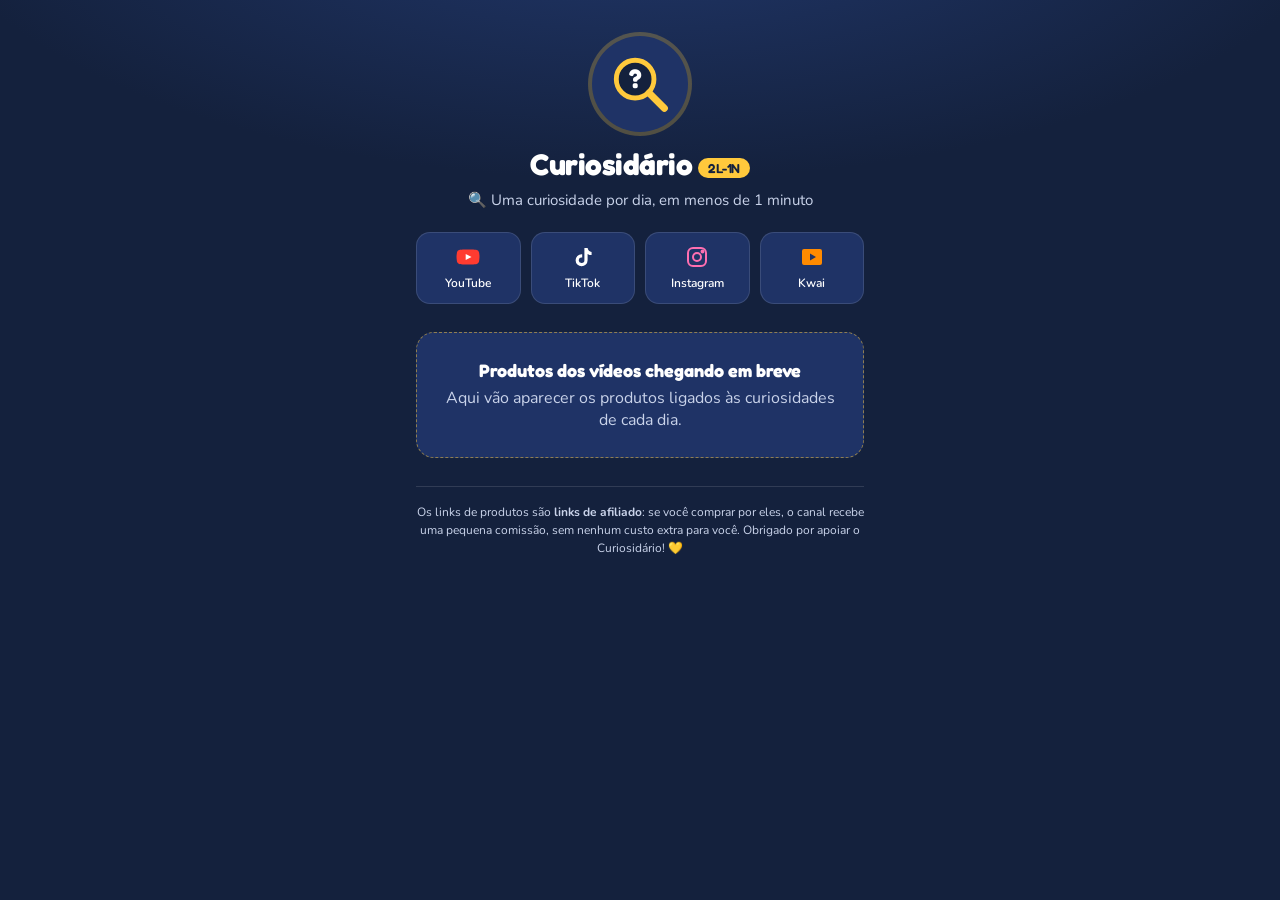
==== index.html @ 4da4e901 "Pagina da bio" ====
<!doctype html>
<html lang="pt-BR">
<head>
<meta charset="utf-8">
<meta name="viewport" content="width=device-width, initial-scale=1">
<title>Curiosidário 2L-1N</title>
<meta name="description" content="Uma curiosidade por dia em menos de 1 minuto. Links do canal e produtos dos vídeos.">
<link rel="preconnect" href="https://fonts.googleapis.com">
<link href="https://fonts.googleapis.com/css2?family=Fredoka:wght@500;600;700&family=Nunito:wght@400;600;700&display=swap" rel="stylesheet">
<style>
:root{--fundo:#14213D;--card:#1F3366;--card2:#25407D;--acento:#FFC93C;--texto:#FFFFFF;--suave:#C9D3EA;--linha:rgba(255,255,255,.12)}
*{box-sizing:border-box}
html,body{margin:0;background:var(--fundo);color:var(--texto);font-family:'Nunito',system-ui,sans-serif}
body{min-height:100vh;background:radial-gradient(1200px 500px at 50% -120px,#22396f 0%,var(--fundo) 60%)}
.wrap{max-width:480px;margin:0 auto;padding:36px 16px 48px}
.topo{text-align:center}
.logo{width:96px;height:96px;border-radius:50%;background:var(--card);display:grid;place-items:center;margin:0 auto 14px;box-shadow:0 0 0 4px rgba(255,201,60,.25)}
h1{font-family:'Fredoka',sans-serif;font-weight:700;font-size:30px;margin:0;letter-spacing:-.5px}
.selo{display:inline-block;font-family:'Fredoka',sans-serif;font-weight:600;font-size:13px;color:var(--fundo);background:var(--acento);padding:2px 10px;border-radius:999px;margin-left:6px;vertical-align:middle}
.tag{color:var(--suave);margin:8px 0 22px;font-size:15px}
.redes{display:grid;grid-template-columns:repeat(4,1fr);gap:10px;margin-bottom:28px}
.rede{display:flex;flex-direction:column;align-items:center;gap:6px;padding:12px 4px;border-radius:14px;background:var(--card);color:var(--texto);text-decoration:none;font-size:12px;font-weight:600;border:1px solid var(--linha);transition:transform .15s,background .15s}
.rede:hover,.rede:focus-visible{background:var(--card2);transform:translateY(-2px);outline:none}
.rede svg{width:24px;height:24px}
h2{font-family:'Fredoka',sans-serif;font-weight:600;font-size:18px;margin:0 0 12px;display:flex;align-items:center;gap:8px}
h2 .pino{width:8px;height:8px;border-radius:50%;background:var(--acento)}
.destaque{display:block;text-decoration:none;color:inherit;background:var(--card);border:2px solid var(--acento);border-radius:18px;overflow:hidden;margin-bottom:28px}
.destaque img{width:100%;aspect-ratio:4/3;object-fit:contain;background:#fff;display:block}
.destaque .info{padding:14px 16px 16px}
.video{font-size:12px;color:var(--acento);font-weight:700;text-transform:uppercase;letter-spacing:.4px}
.nome{font-weight:700;font-size:16px;margin:4px 0 10px;line-height:1.3}
.linha{display:flex;align-items:center;justify-content:space-between;gap:10px}
.preco{font-family:'Fredoka',sans-serif;font-size:20px;font-weight:600}
.botao{background:var(--acento);color:var(--fundo);font-weight:700;padding:9px 16px;border-radius:999px;font-size:14px;white-space:nowrap}
.lista{display:flex;flex-direction:column;gap:10px;margin-bottom:28px}
.item{display:flex;gap:12px;align-items:center;text-decoration:none;color:inherit;background:var(--card);border:1px solid var(--linha);border-radius:14px;padding:10px;transition:background .15s}
.item:hover,.item:focus-visible{background:var(--card2);outline:none}
.item img{width:64px;height:64px;border-radius:10px;object-fit:cover;background:#fff;flex-shrink:0}
.item .t{flex:1;min-width:0}
.item .nome{font-size:14px;margin:2px 0 4px;display:-webkit-box;-webkit-line-clamp:2;-webkit-box-orient:vertical;overflow:hidden}
.item .preco{font-size:15px}
.item .seta{color:var(--acento);font-weight:700}
.vazio{background:var(--card);border:1px dashed rgba(255,201,60,.5);border-radius:18px;padding:26px 18px;text-align:center;color:var(--suave);margin-bottom:28px}
.vazio strong{display:block;color:var(--texto);font-family:'Fredoka',sans-serif;font-size:18px;margin-bottom:6px}
.aviso{font-size:12px;color:var(--suave);text-align:center;line-height:1.5;border-top:1px solid var(--linha);padding-top:16px}
</style>
</head>
<body>
<main class="wrap">
  <header class="topo">
    <div class="logo" aria-hidden="true">
      <svg width="62" height="62" viewBox="0 0 560 560"><circle cx="236" cy="236" r="170" fill="#14213D" stroke="#FFC93C" stroke-width="44"/><line x1="362" y1="362" x2="500" y2="500" stroke="#FFC93C" stroke-width="64" stroke-linecap="round"/><text x="236" y="318" text-anchor="middle" font-family="Fredoka, sans-serif" font-weight="700" font-size="240" fill="#FFFFFF">?</text></svg>
    </div>
    <h1>Curiosidário<span class="selo">2L-1N</span></h1>
    <p class="tag">🔍 Uma curiosidade por dia, em menos de 1 minuto</p>
  </header>

  <nav class="redes" aria-label="Redes sociais">
    <a class="rede" href="https://www.youtube.com/@Curiosidario2L1N" target="_blank" rel="noopener"><svg viewBox="0 0 24 24" fill="#FF3B30"><path d="M23 7.2a3 3 0 0 0-2.1-2.1C19 4.6 12 4.6 12 4.6s-7 0-8.9.5A3 3 0 0 0 1 7.2 31 31 0 0 0 .5 12a31 31 0 0 0 .5 4.8 3 3 0 0 0 2.1 2.1c1.9.5 8.9.5 8.9.5s7 0 8.9-.5a3 3 0 0 0 2.1-2.1c.4-1.6.5-4.8.5-4.8s0-3.2-.5-4.8z"/><path d="M9.7 15.1 15.5 12 9.7 8.9z" fill="#fff"/></svg>YouTube</a>
    <a class="rede" href="https://www.tiktok.com/@curiosidario2l1n" target="_blank" rel="noopener"><svg viewBox="0 0 24 24" fill="#fff"><path d="M16.6 3c.4 2.2 1.8 3.7 4 3.9v3.2c-1.5 0-2.8-.4-4-1.2v6.3a6 6 0 1 1-6-6h.6v3.3a2.8 2.8 0 1 0 2.2 2.7V3z"/></svg>TikTok</a>
    <a class="rede" href="https://www.instagram.com/curiosidario2l1n" target="_blank" rel="noopener"><svg viewBox="0 0 24 24" fill="none" stroke="#FF6FB1" stroke-width="2"><rect x="3" y="3" width="18" height="18" rx="5"/><circle cx="12" cy="12" r="4"/><circle cx="17.5" cy="6.5" r="1" fill="#FF6FB1"/></svg>Instagram</a>
    <a class="rede" href="https://kwai-video.com/u/@curiosidario2l1n/CEsQqWDy" target="_blank" rel="noopener"><svg viewBox="0 0 24 24" fill="#FF8A00"><path d="M4 4h16a2 2 0 0 1 2 2v12a2 2 0 0 1-2 2H4a2 2 0 0 1-2-2V6a2 2 0 0 1 2-2zm6 4.5v7l6-3.5z"/></svg>Kwai</a>
  </nav>

  <section id="produtos" aria-live="polite"></section>

  <p class="aviso">Os links de produtos são <strong>links de afiliado</strong>: se você comprar por eles, o canal recebe uma pequena comissão, sem nenhum custo extra para você. Obrigado por apoiar o Curiosidário! 💛</p>
</main>
<script>
(function(){
  var alvo = document.getElementById('produtos');
  function esc(s){return String(s==null?'':s).replace(/[&<>"']/g,function(c){return {'&':'&amp;','<':'&lt;','>':'&gt;','"':'&quot;',"'":'&#39;'}[c];});}
  function preco(p){var n=Number(p);return isFinite(n)&&n>0?'R$ '+n.toFixed(2).replace('.',','):'';}
  function vazio(){alvo.innerHTML='<div class="vazio"><strong>Produtos dos vídeos chegando em breve</strong>Aqui vão aparecer os produtos ligados às curiosidades de cada dia.</div>';}
  fetch('produtos.json?v='+Date.now(),{cache:'no-store'}).then(function(r){return r.json();}).then(function(d){
    var lista=(d&&d.produtos)||[];
    if(!lista.length){vazio();return;}
    var h=lista[0], html='';
    html+='<h2><span class="pino"></span>Produto do vídeo de hoje</h2>';
    html+='<a class="destaque" href="'+esc(h.link)+'" target="_blank" rel="noopener sponsored"><img src="'+esc(h.imagem)+'" alt="'+esc(h.nome)+'" loading="lazy"><div class="info"><div class="video">'+esc(h.video)+'</div><div class="nome">'+esc(h.nome)+'</div><div class="linha"><span class="preco">'+preco(h.preco)+'</span><span class="botao">Ver na Shopee</span></div></div></a>';
    if(lista.length>1){
      html+='<h2><span class="pino"></span>Produtos dos vídeos anteriores</h2><div class="lista">';
      lista.slice(1,30).forEach(function(p){
        html+='<a class="item" href="'+esc(p.link)+'" target="_blank" rel="noopener sponsored"><img src="'+esc(p.imagem)+'" alt="" loading="lazy"><div class="t"><div class="video">'+esc(p.video)+'</div><div class="nome">'+esc(p.nome)+'</div><div class="preco">'+preco(p.preco)+'</div></div><span class="seta">›</span></a>';
      });
      html+='</div>';
    }
    alvo.innerHTML=html;
  }).catch(vazio);
})();
</script>
</body>
</html>
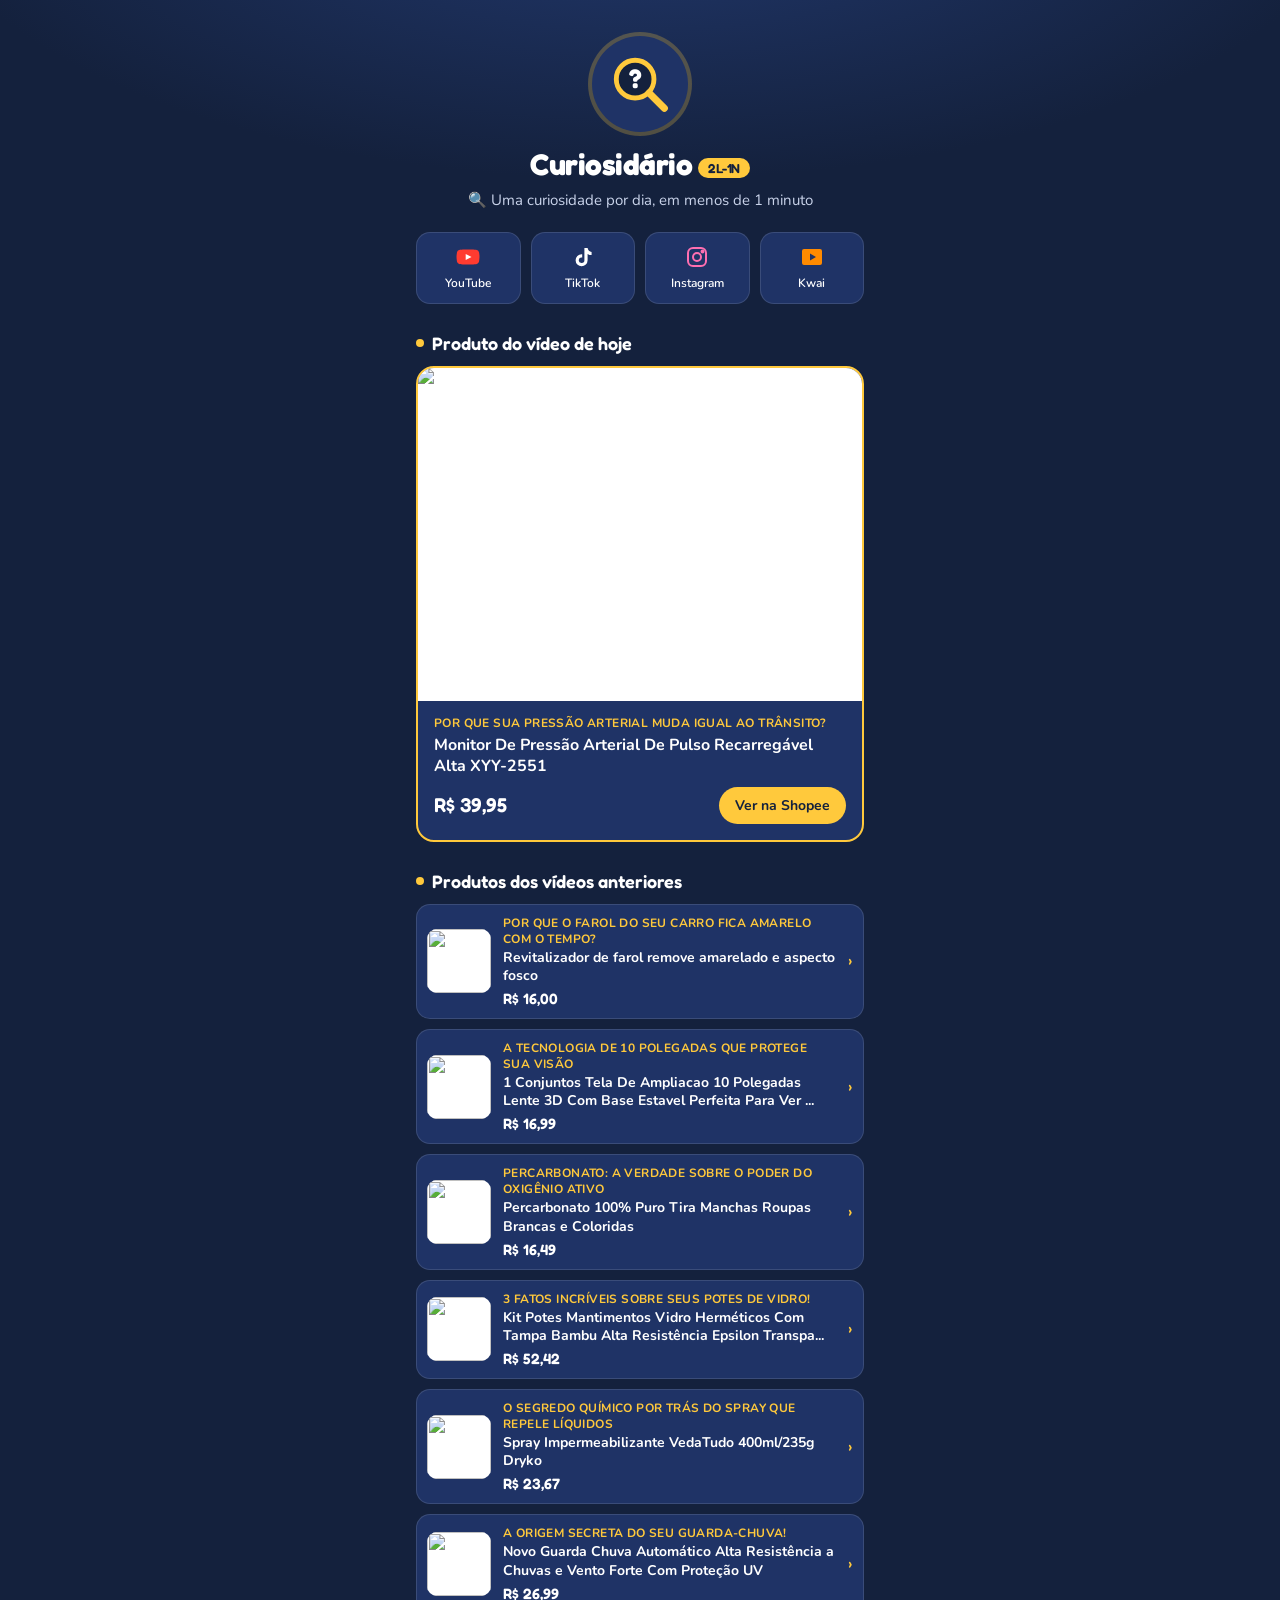
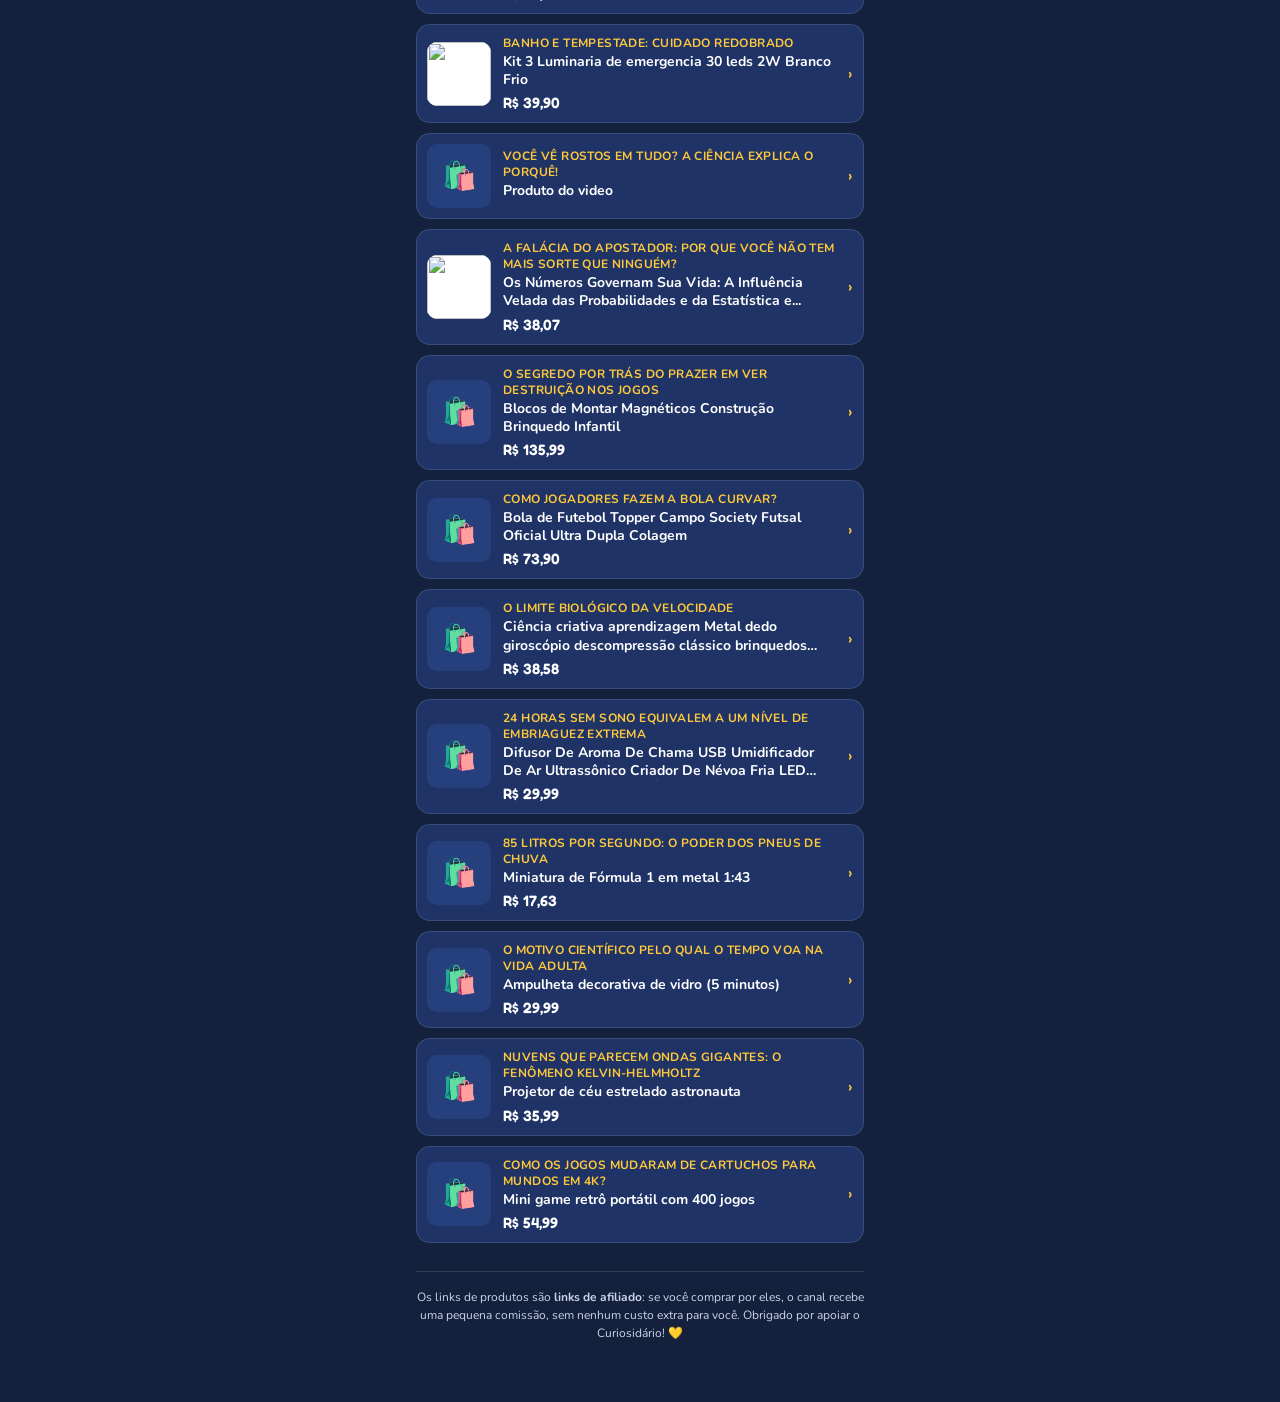
==== commit 3bc4f4fb: "Links rastreados por canal" ====
--- a/index.html
+++ b/index.html
@@ -42,6 +42,9 @@
 .item .seta{color:var(--acento);font-weight:700}
 .vazio{background:var(--card);border:1px dashed rgba(255,201,60,.5);border-radius:18px;padding:26px 18px;text-align:center;color:var(--suave);margin-bottom:28px}
 .vazio strong{display:block;color:var(--texto);font-family:'Fredoka',sans-serif;font-size:18px;margin-bottom:6px}
+.ph{display:grid;place-items:center;background:var(--card2);font-size:40px}
+.destaque .ph{width:100%;aspect-ratio:16/7;font-size:56px}
+.item .ph{width:64px;height:64px;border-radius:10px;flex-shrink:0;font-size:28px}
 .aviso{font-size:12px;color:var(--suave);text-align:center;line-height:1.5;border-top:1px solid var(--linha);padding-top:16px}
 </style>
 </head>
@@ -69,19 +72,23 @@
 <script>
 (function(){
   var alvo = document.getElementById('produtos');
+  var de = 'site';
+  try { var q = new URLSearchParams(location.search).get('de'); if (q && /^(yt|ig|tt|kw|tg)$/.test(q)) de = q; } catch (e) {}
+  function lk(p){return (p.links && p.links[de]) || p.link;}
   function esc(s){return String(s==null?'':s).replace(/[&<>"']/g,function(c){return {'&':'&amp;','<':'&lt;','>':'&gt;','"':'&quot;',"'":'&#39;'}[c];});}
   function preco(p){var n=Number(p);return isFinite(n)&&n>0?'R$ '+n.toFixed(2).replace('.',','):'';}
+  function foto(p,alt){return p.imagem?'<img src="'+esc(p.imagem)+'" alt="'+(alt?esc(p.nome):'')+'" loading="lazy">':'<div class="ph" aria-hidden="true">🛍️</div>';}
   function vazio(){alvo.innerHTML='<div class="vazio"><strong>Produtos dos vídeos chegando em breve</strong>Aqui vão aparecer os produtos ligados às curiosidades de cada dia.</div>';}
   fetch('produtos.json?v='+Date.now(),{cache:'no-store'}).then(function(r){return r.json();}).then(function(d){
     var lista=(d&&d.produtos)||[];
     if(!lista.length){vazio();return;}
     var h=lista[0], html='';
     html+='<h2><span class="pino"></span>Produto do vídeo de hoje</h2>';
-    html+='<a class="destaque" href="'+esc(h.link)+'" target="_blank" rel="noopener sponsored"><img src="'+esc(h.imagem)+'" alt="'+esc(h.nome)+'" loading="lazy"><div class="info"><div class="video">'+esc(h.video)+'</div><div class="nome">'+esc(h.nome)+'</div><div class="linha"><span class="preco">'+preco(h.preco)+'</span><span class="botao">Ver na Shopee</span></div></div></a>';
+    html+='<a class="destaque" href="'+esc(lk(h))+'" target="_blank" rel="noopener sponsored">'+foto(h,true)+'<div class="info"><div class="video">'+esc(h.video)+'</div><div class="nome">'+esc(h.nome)+'</div><div class="linha"><span class="preco">'+preco(h.preco)+'</span><span class="botao">Ver na Shopee</span></div></div></a>';
     if(lista.length>1){
       html+='<h2><span class="pino"></span>Produtos dos vídeos anteriores</h2><div class="lista">';
       lista.slice(1,30).forEach(function(p){
-        html+='<a class="item" href="'+esc(p.link)+'" target="_blank" rel="noopener sponsored"><img src="'+esc(p.imagem)+'" alt="" loading="lazy"><div class="t"><div class="video">'+esc(p.video)+'</div><div class="nome">'+esc(p.nome)+'</div><div class="preco">'+preco(p.preco)+'</div></div><span class="seta">›</span></a>';
+        html+='<a class="item" href="'+esc(lk(p))+'" target="_blank" rel="noopener sponsored">'+foto(p,false)+'<div class="t"><div class="video">'+esc(p.video)+'</div><div class="nome">'+esc(p.nome)+'</div><div class="preco">'+preco(p.preco)+'</div></div><span class="seta">›</span></a>';
       });
       html+='</div>';
     }
